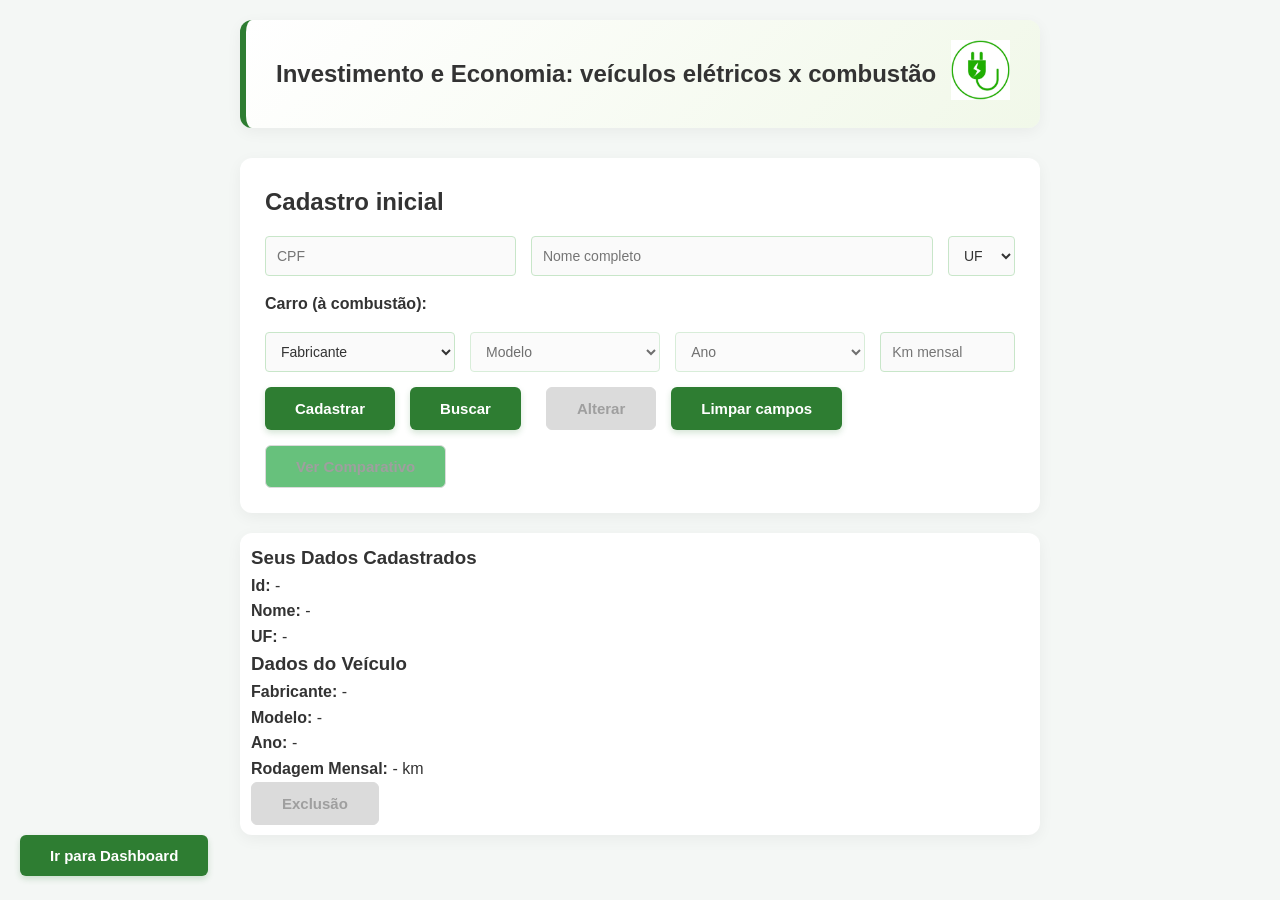
==== dashboard.html @ 43d5adb2 "feat: adição de página com comparativo" ====
<!DOCTYPE html>
<html lang="pt-BR">

<head>
    <meta charset="UTF-8">
    <title>Petrowatt - Comparativo e Dashboard</title>
    <link rel="stylesheet" href="styles.css">
    <title>Petrowatt</title>
</head>

<body>
    <!-- Cabeçalho -->
    <header>
        <div class="logo-titulo">
            <h2>Petrowatt - Dashboard de Eletrificação</h2>
        </div>
        <div class="usuario-info">
            <p><strong>Usuário (CPF):</strong> <span id="dashCpf">-</span></p>
        </div>
    </header>

    <!-- Seção 1: Miniaturas de Carros Elétricos (Seleção) -->
    <section class="secao-catalogo">
        <h3>Escolha um Carro Elétrico para Comparação</h3>
        <div id="listaMiniaturasEletricos" class="grid-miniaturas">
            <!-- As miniaturas dos carros elétricos serão injetadas via JS -->
            <div class="miniatura-card" data-id="1">
                <img src="./img/na.png" alt="Carro Elétrico">
                <h4>Modelo Elétrico Exemplo</h4>
            </div>
        </div>
    </section>

    <!-- Seção 2: Destaque do Carro Elétrico Selecionado -->
    <section class="secao-destaque-eletrico">
        <h3>Detalhes do Elétrico Selecionado</h3>
        <div class="card-eletrico-detalhe">
            <div class="eletrico-imagem">
                <img id="elFoto" src="./img/na.png" alt="Foto do Elétrico">
            </div>
            <div class="eletrico-pontuacoes">
                <p><strong>Conforto:</strong>
                <div id="elConfortoBar" class="barra-ilustrativa"></div>
                </p>
                <p><strong>Potência:</strong>
                <div id="elPotenciaBar" class="barra-ilustrativa"></div>
                </p>
                <p><strong>Custo-Benefício:</strong>
                <div id="elCustoBar" class="barra-ilustrativa"></div>
                </p>
                <p><strong>Autonomia:</strong>
                <div id="elAutonomiaBar" class="barra-ilustrativa"></div>
                </p>
            </div>
            <div class="eletrico-dados-numericos">
                <p><strong>Preço:</strong> R$ <span id="elPreco">-</span></p>
                <p><strong>Potência Real:</strong> <span id="elPotenciaNum">-</span> cv</p>
                <p><strong>Autonomia Real:</strong> <span id="elAutonomiaNum">-</span> km</p>
                <p><strong>Acessórios:</strong> <span id="elAcessorios">-</span></p>
            </div>
        </div>
    </section>

    <!-- Seção 3: Comparativo com o Veículo a Combustão do Usuário -->
    <section class="secao-comparativo-financeiro">
        <h3>Comparativo: Seu Carro a Combustão x Elétrico Escolhido</h3>
        <div class="cards-comparativo-wrapper">
            <!-- Dados do Veículo Atual do Usuário -->
            <div class="card-veiculo-atual">
                <h4>Seu Veículo Atual (Combustão)</h4>
                <p><strong>Fabricante:</strong> <span id="combustaoFabricante">-</span></p>
                <p><strong>Modelo:</strong> <span id="combustaoModelo">-</span></p>
                <p><strong>Ano:</strong> <span id="combustaoAno">-</span></p>
                <p><strong>Rodagem Mensal:</strong> <span id="combustaoKm">-</span> km</p>
            </div>

            <!-- Dados Calculados / Retornados pelo Backend -->
            <div class="card-resultados-financeiros">
                <h4>Viabilidade Financeira</h4>
                <p><strong>Custo Inicial Necessário (Troca):</strong> R$ <span id="resCustoTroca">-</span></p>
                <p><strong>Economia Mensal Estimada:</strong> R$ <span id="resEconomiaMensal">-</span></p>
                <p><strong>Tempo para o Veículo se Pagar (Payback):</strong> <span id="resPayback">-</span> meses</p>
                <p><strong>Tarifa Aplicada (UF):</strong> R$ <span id="resTarifaUf">-</span> por kWh</p>
            </div>
        </div>
    </section>

    <!-- Ações / Navegação -->
    <section class="secao-acoes">
        <button onclick="voltarCadastro()">Voltar ao Cadastro</button>
    </section>

    <script src="dashboard.js"></script>
</body>

</html>
---- styles.css ----
:root {
    --verde-destaque: #2e7d32;
    --verde-claro: #e8f5e9;
    --verde-escuro: #1b5e20;

    --vermelho-destaque: #d32f2f;
    --vermelho-claro: #ffebee;
    --vermelho-escuro: #b71c1c;

    --amarelo-destaque: #fbc02d;
    --amarelo-claro: #fff9c4;
    --amarelo-escuro: #f57f17;

    --cinza-desativado: #cccccc;
    --cinza-texto-desativado: #777777;

    --cinza-fundo: #f4f7f5;

    --branco: #ffffff;
    --texto-escuro: #333333;
    --erro-vermelho: var(--vermelho-destaque);
    --borda: #c8e6c9;
}

* {
    margin: 0;
    padding: 0;
    box-sizing: border-box;
}

body {
    font-family: 'Segoe UI', Tahoma, Geneva, Verdana, sans-serif;
    background-color: var(--cinza-fundo);
    color: var(--texto-escuro);
    line-height: 1.6;
    padding: 20px;
}

header {
    display: flex;
    justify-content: space-between;
    align-items: center;
    max-width: 800px;
    margin: 0 auto 30px auto;
    background: linear-gradient(135deg, var(--branco) 0%, #f1f8e9 100%);
    padding: 20px 30px;
    border-radius: 12px;
    box-shadow: 0 4px 15px rgba(0, 0, 0, 0.05);
    border-left: 6px solid var(--verde-destaque);
}

header .title h3 {
    color: var(--verde-escuro);
}

header .icon img {
    height: 60px;
    width: auto;
}

.cadastro {
    max-width: 800px;
    margin: 0 auto 20px auto;
    background-color: var(--branco);
    padding: 25px;
    border-radius: 12px;
    box-shadow: 0 4px 15px rgba(0, 0, 0, 0.05);
    display: flex;
    flex-direction: column;
    gap: 15px;
}

.linha {
    display: flex;
    gap: 15px;
    flex-wrap: wrap;
}

.cadastro input,
.cadastro select {
    padding: 10px 11px;
    border: 1px solid var(--borda);
    border-radius: 4px;
    font-size: 14px;
    background-color: #fafafa;
    color: var(--texto-escuro);
    outline: none;
    transition: all 0.3s ease;
}

.cadastro input:focus,
.cadastro select:focus {
    border-color: var(--verde-destaque);
    background-color: var(--branco);
    box-shadow: 0 0 0 3px rgba(46, 125, 50, 0.15);
}

.campo-largo {
    flex: 50;
    min-width: 200px;
}

.campo-md {
    flex: 30;
    min-width: 150px;
}

.campo-p {
    flex: 20;
    min-width: 100px;
}

.campo-pp {
    flex: 5;
    min-width: 80px;
}

/* Botão Adicionar */
.addBtn {
    background-color: var(--verde-destaque);
    color: var(--branco);
    border: none;
    padding: 12px 30px;
    font-size: 15px;
    font-weight: bold;
    border-radius: 6px;
    cursor: pointer;
    transition: background-color 0.2s ease, transform 0.1s ease;
    box-shadow: 0 3px 6px rgba(46, 125, 50, 0.2);
}

.addBtn:hover {
    background-color: var(--verde-escuro);
}

.addBtn:active {
    transform: scale(0.98);
}

.delBtn {
    background-color: var(--vermelho-destaque);
    color: var(--branco);
    border: none;
    padding: 12px 30px;
    font-size: 15px;
    font-weight: bold;
    border-radius: 6px;
    cursor: pointer;
    transition: background-color 0.2s ease, transform 0.1s ease;
    box-shadow: 0 3px 6px rgba(211, 47, 47, 0.2);
}

.delBtn:hover {
    background-color: var(--vermelho-escuro);
}

.delBtn:active {
    transform: scale(0.98);
}

.alterBtn {
    background-color: var(--amarelo-destaque);
    color: #212121;
    box-shadow: 0 3px 6px rgba(251, 192, 45, 0.2);
    margin-left: 10px;
    border: none;
    padding: 12px 30px;
    font-size: 15px;
    font-weight: bold;
    border-radius: 6px;
    cursor: pointer;
    transition: background-color 0.2s ease, transform 0.1s ease;
}

.alterBtn:hover {
    background-color: var(--amarelo-escuro);
}

.alterBtn:active {
    transform: scale(0.98);
}

.errors {
    max-width: 800px;
    margin: 0 auto 20px auto;
}

.erro-mensagem {
    background-color: #ffebee;
    color: var(--erro-vermelho);
    padding: 12px 20px;
    border-radius: 6px;
    font-size: 14px;
    border-left: 4px solid var(--erro-vermelho);
    display: none;
    /* Controlado dinamicamente pelo JS */
    font-weight: 500;
}

.dados {
    max-width: 800px;
    margin: 0 auto;
    padding: 10px 11px;
    background-color: var(--branco);
    border-radius: 12px;
    box-shadow: 0 4px 15px rgba(0, 0, 0, 0.05);
    overflow: hidden;
}

/* Bloco para o botão desativado */
.cadastro button:disabled,
.dados button:disabled {
    background-color: var(--cinza-desativado);
    color: var(--cinza-texto-desativado);
    border: 1px solid var(--cinza-desativado);
    cursor: not-allowed;
    box-shadow: none;
    transform: none;
    opacity: 0.7;
}

/* Esconde as setas nativas dos campos numéricos */
input::-webkit-outer-spin-button,
input::-webkit-inner-spin-button {
    -webkit-appearance: none;
    margin: 0;
}

/* ==========================================================================
   ESTILOS ESPECÍFICOS DO DASHBOARD (PETROWATT)
   ========================================================================== */

.secao-catalogo,
.secao-destaque-eletrico,
.secao-comparativo-financeiro,
.secao-acoes {
    max-width: 900px;
    margin: 0 auto 20px auto;
    background-color: var(--branco);
    padding: 25px;
    border-radius: 12px;
    box-shadow: 0 4px 15px rgba(0, 0, 0, 0.05);
}

.secao-catalogo h3,
.secao-destaque-eletrico h3,
.secao-comparativo-financeiro h3 {
    color: var(--verde-escuro);
    margin-bottom: 15px;
    font-size: 1.2rem;
}

/* Grid de Miniaturas de Carros Elétricos */
.grid-miniaturas {
    display: flex;
    gap: 15px;
    flex-wrap: wrap;
    justify-content: flex-start;
}

.miniatura-card {
    background-color: var(--verde-claro);
    border: 2px solid var(--borda);
    border-radius: 8px;
    padding: 15px;
    width: 160px;
    text-align: center;
    cursor: pointer;
    transition: all 0.2s ease;
}

.miniatura-card:hover {
    border-color: var(--verde-destaque);
    transform: translateY(-3px);
    box-shadow: 0 4px 10px rgba(46, 125, 50, 0.15);
}

.miniatura-card img {
    max-width: 100%;
    height: 70px;
    object-fit: contain;
    margin-bottom: 10px;
}

.miniatura-card h4 {
    font-size: 0.9rem;
    color: var(--texto-escuro);
}

/* Seção de Destaque do Elétrico */
.card-eletrico-detalhe {
    display: grid;
    grid-template-columns: 1fr 1fr 1fr;
    gap: 20px;
    align-items: center;
}

@media (max-width: 768px) {
    .card-eletrico-detalhe {
        grid-template-columns: 1fr;
    }
}

.eletrico-imagem img {
    width: 100%;
    max-height: 180px;
    object-fit: contain;
    background-color: var(--cinza-fundo);
    border-radius: 8px;
    padding: 10px;
}

.eletrico-pontuacoes p,
.eletrico-dados-numericos p,
.card-veiculo-atual p,
.card-resultados-financeiros p {
    margin-bottom: 8px;
    font-size: 0.95rem;
}

/* Barrinhas ilustrativas */
.barra-ilustrativa-container {
    background-color: var(--cinza-desativado);
    border-radius: 4px;
    height: 8px;
    width: 100%;
    margin-top: 4px;
    overflow: hidden;
}

.barra-ilustrativa {
    background-color: var(--verde-destaque);
    height: 100%;
    width: 0%;
    transition: width 0.4s ease;
    border-radius: 4px;
}

/* Seção de Comparativo Financeiro */
.cards-comparativo-wrapper {
    display: flex;
    gap: 20px;
    flex-wrap: wrap;
}

.card-veiculo-atual,
.card-resultados-financeiros {
    flex: 1;
    min-width: 280px;
    background-color: var(--cinza-fundo);
    padding: 18px;
    border-radius: 8px;
    border-left: 4px solid var(--verde-destaque);
}

.card-resultados-financeiros {
    border-left-color: var(--amarelo-destaque);
}

.card-veiculo-atual h4,
.card-resultados-financeiros h4 {
    color: var(--verde-escuro);
    margin-bottom: 12px;
    font-size: 1rem;
}

/* Botão de Voltar */
.secao-acoes {
    text-align: right;
    background: transparent;
    box-shadow: none;
    padding: 0;
    max-width: 900px;
    margin: 0 auto;
}

.secao-acoes button {
    background-color: var(--texto-escuro);
    color: var(--branco);
    border: none;
    padding: 10px 25px;
    font-size: 14px;
    font-weight: bold;
    border-radius: 6px;
    cursor: pointer;
    transition: background-color 0.2s ease;
}

.secao-acoes button:hover {
    background-color: var(--verde-escuro);
}
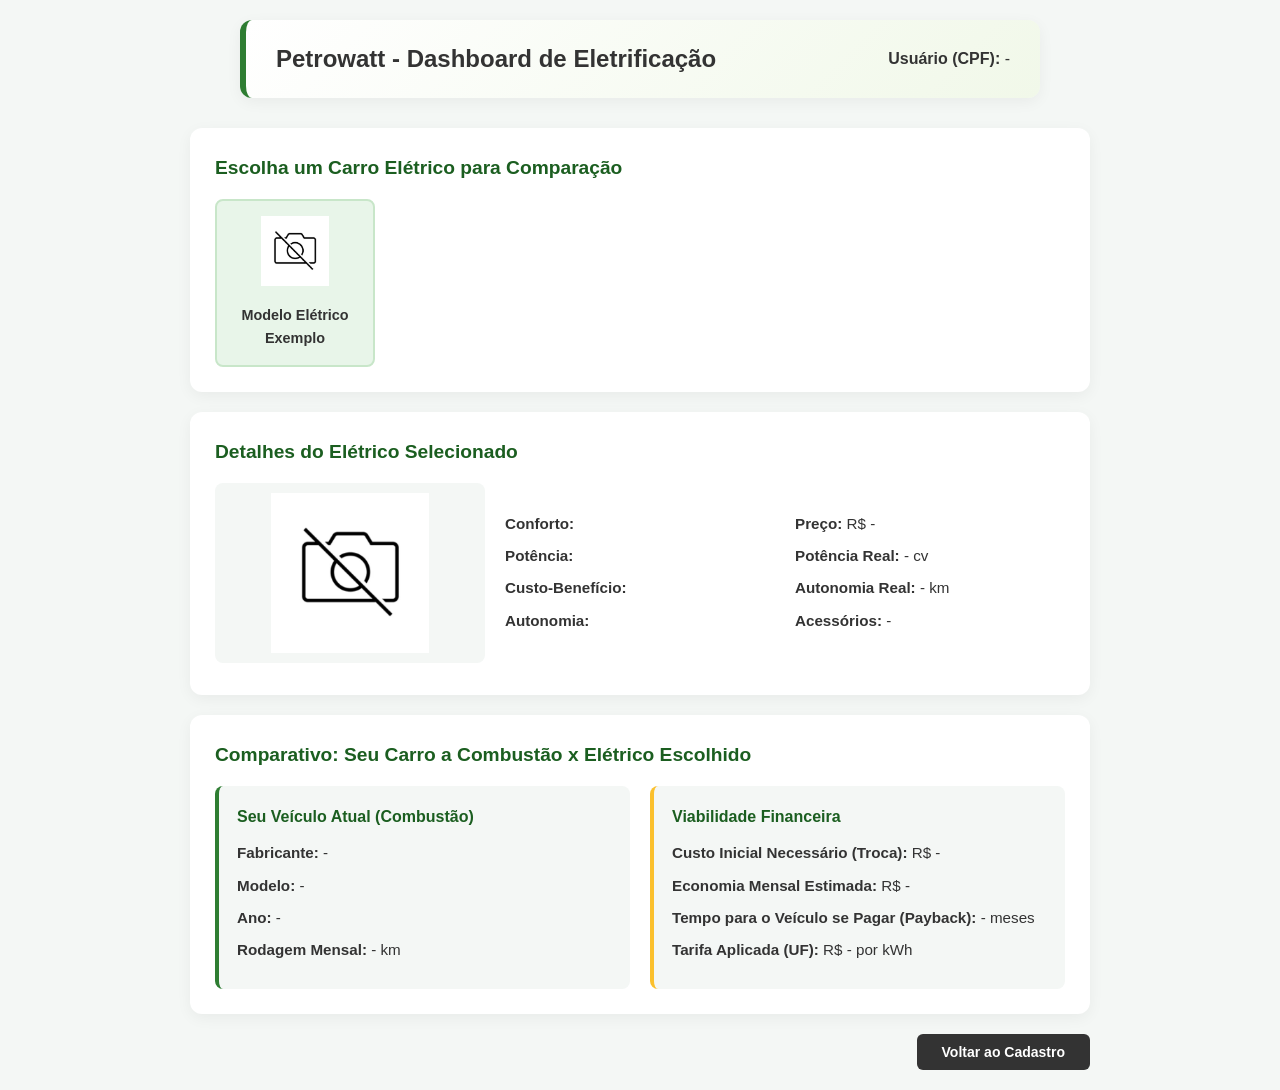
==== commit f8dd2d3b: "refactor: ajuste na estrutura do projeto Visa melhorar a organização e ajudar a localizar os arquivo" ====
--- a/dashboard.html
+++ b/dashboard.html
@@ -4,7 +4,7 @@
 <head>
     <meta charset="UTF-8">
     <title>Petrowatt - Comparativo e Dashboard</title>
-    <link rel="stylesheet" href="styles.css">
+    <link rel="stylesheet" href="css/styles.css">
     <title>Petrowatt</title>
 </head>
 
@@ -25,7 +25,7 @@
         <div id="listaMiniaturasEletricos" class="grid-miniaturas">
             <!-- As miniaturas dos carros elétricos serão injetadas via JS -->
             <div class="miniatura-card" data-id="1">
-                <img src="./img/na.png" alt="Carro Elétrico">
+                <img src="./assets/img/na.png" alt="Carro Elétrico">
                 <h4>Modelo Elétrico Exemplo</h4>
             </div>
         </div>
@@ -36,7 +36,7 @@
         <h3>Detalhes do Elétrico Selecionado</h3>
         <div class="card-eletrico-detalhe">
             <div class="eletrico-imagem">
-                <img id="elFoto" src="./img/na.png" alt="Foto do Elétrico">
+                <img id="elFoto" src="./assets/img/na.png" alt="Foto do Elétrico">
             </div>
             <div class="eletrico-pontuacoes">
                 <p><strong>Conforto:</strong>
@@ -90,7 +90,7 @@
         <button onclick="voltarCadastro()">Voltar ao Cadastro</button>
     </section>
 
-    <script src="dashboard.js"></script>
+    <script type="module" src="./js/dashboard.js"></script>
 </body>
 
 </html>
--- a/css/styles.css
+++ b/css/styles.css
@@ -0,0 +1,391 @@
+:root {
+    --verde-destaque: #2e7d32;
+    --verde-claro: #e8f5e9;
+    --verde-escuro: #1b5e20;
+
+    --vermelho-destaque: #d32f2f;
+    --vermelho-claro: #ffebee;
+    --vermelho-escuro: #b71c1c;
+
+    --amarelo-destaque: #fbc02d;
+    --amarelo-claro: #fff9c4;
+    --amarelo-escuro: #f57f17;
+
+    --cinza-desativado: #cccccc;
+    --cinza-texto-desativado: #777777;
+
+    --cinza-fundo: #f4f7f5;
+
+    --branco: #ffffff;
+    --texto-escuro: #333333;
+    --erro-vermelho: var(--vermelho-destaque);
+    --borda: #c8e6c9;
+}
+
+* {
+    margin: 0;
+    padding: 0;
+    box-sizing: border-box;
+}
+
+body {
+    font-family: 'Segoe UI', Tahoma, Geneva, Verdana, sans-serif;
+    background-color: var(--cinza-fundo);
+    color: var(--texto-escuro);
+    line-height: 1.6;
+    padding: 20px;
+}
+
+header {
+    display: flex;
+    justify-content: space-between;
+    align-items: center;
+    max-width: 800px;
+    margin: 0 auto 30px auto;
+    background: linear-gradient(135deg, var(--branco) 0%, #f1f8e9 100%);
+    padding: 20px 30px;
+    border-radius: 12px;
+    box-shadow: 0 4px 15px rgba(0, 0, 0, 0.05);
+    border-left: 6px solid var(--verde-destaque);
+}
+
+header .title h3 {
+    color: var(--verde-escuro);
+}
+
+header .icon img {
+    height: 60px;
+    width: auto;
+}
+
+.cadastro {
+    max-width: 800px;
+    margin: 0 auto 20px auto;
+    background-color: var(--branco);
+    padding: 25px;
+    border-radius: 12px;
+    box-shadow: 0 4px 15px rgba(0, 0, 0, 0.05);
+    display: flex;
+    flex-direction: column;
+    gap: 15px;
+}
+
+.linha {
+    display: flex;
+    gap: 15px;
+    flex-wrap: wrap;
+}
+
+.cadastro input,
+.cadastro select {
+    padding: 10px 11px;
+    border: 1px solid var(--borda);
+    border-radius: 4px;
+    font-size: 14px;
+    background-color: #fafafa;
+    color: var(--texto-escuro);
+    outline: none;
+    transition: all 0.3s ease;
+}
+
+.cadastro input:focus,
+.cadastro select:focus {
+    border-color: var(--verde-destaque);
+    background-color: var(--branco);
+    box-shadow: 0 0 0 3px rgba(46, 125, 50, 0.15);
+}
+
+.campo-largo {
+    flex: 50;
+    min-width: 200px;
+}
+
+.campo-md {
+    flex: 30;
+    min-width: 150px;
+}
+
+.campo-p {
+    flex: 20;
+    min-width: 100px;
+}
+
+.campo-pp {
+    flex: 5;
+    min-width: 80px;
+}
+
+/* Botão Adicionar */
+.addBtn {
+    background-color: var(--verde-destaque);
+    color: var(--branco);
+    border: none;
+    padding: 12px 30px;
+    font-size: 15px;
+    font-weight: bold;
+    border-radius: 6px;
+    cursor: pointer;
+    transition: background-color 0.2s ease, transform 0.1s ease;
+    box-shadow: 0 3px 6px rgba(46, 125, 50, 0.2);
+}
+
+.addBtn:hover {
+    background-color: var(--verde-escuro);
+}
+
+.addBtn:active {
+    transform: scale(0.98);
+}
+
+.delBtn {
+    background-color: var(--vermelho-destaque);
+    color: var(--branco);
+    border: none;
+    padding: 12px 30px;
+    font-size: 15px;
+    font-weight: bold;
+    border-radius: 6px;
+    cursor: pointer;
+    transition: background-color 0.2s ease, transform 0.1s ease;
+    box-shadow: 0 3px 6px rgba(211, 47, 47, 0.2);
+}
+
+.delBtn:hover {
+    background-color: var(--vermelho-escuro);
+}
+
+.delBtn:active {
+    transform: scale(0.98);
+}
+
+.alterBtn {
+    background-color: var(--amarelo-destaque);
+    color: #212121;
+    box-shadow: 0 3px 6px rgba(251, 192, 45, 0.2);
+    margin-left: 10px;
+    border: none;
+    padding: 12px 30px;
+    font-size: 15px;
+    font-weight: bold;
+    border-radius: 6px;
+    cursor: pointer;
+    transition: background-color 0.2s ease, transform 0.1s ease;
+}
+
+.alterBtn:hover {
+    background-color: var(--amarelo-escuro);
+}
+
+.alterBtn:active {
+    transform: scale(0.98);
+}
+
+.errors {
+    max-width: 800px;
+    margin: 0 auto 20px auto;
+}
+
+.erro-mensagem {
+    background-color: #ffebee;
+    color: var(--erro-vermelho);
+    padding: 12px 20px;
+    border-radius: 6px;
+    font-size: 14px;
+    border-left: 4px solid var(--erro-vermelho);
+    display: none;
+    /* Controlado dinamicamente pelo JS */
+    font-weight: 500;
+}
+
+.dados {
+    max-width: 800px;
+    margin: 0 auto;
+    padding: 10px 11px;
+    background-color: var(--branco);
+    border-radius: 12px;
+    box-shadow: 0 4px 15px rgba(0, 0, 0, 0.05);
+    overflow: hidden;
+}
+
+/* Bloco para o botão desativado */
+.cadastro button:disabled,
+.dados button:disabled {
+    background-color: var(--cinza-desativado);
+    color: var(--cinza-texto-desativado);
+    border: 1px solid var(--cinza-desativado);
+    cursor: not-allowed;
+    box-shadow: none;
+    transform: none;
+    opacity: 0.7;
+}
+
+/* Esconde as setas nativas dos campos numéricos */
+input::-webkit-outer-spin-button,
+input::-webkit-inner-spin-button {
+    -webkit-appearance: none;
+    margin: 0;
+}
+
+/* ==========================================================================
+   ESTILOS ESPECÍFICOS DO DASHBOARD (PETROWATT)
+   ========================================================================== */
+
+.secao-catalogo,
+.secao-destaque-eletrico,
+.secao-comparativo-financeiro,
+.secao-acoes {
+    max-width: 900px;
+    margin: 0 auto 20px auto;
+    background-color: var(--branco);
+    padding: 25px;
+    border-radius: 12px;
+    box-shadow: 0 4px 15px rgba(0, 0, 0, 0.05);
+}
+
+.secao-catalogo h3,
+.secao-destaque-eletrico h3,
+.secao-comparativo-financeiro h3 {
+    color: var(--verde-escuro);
+    margin-bottom: 15px;
+    font-size: 1.2rem;
+}
+
+/* Grid de Miniaturas de Carros Elétricos */
+.grid-miniaturas {
+    display: flex;
+    gap: 15px;
+    flex-wrap: wrap;
+    justify-content: flex-start;
+}
+
+.miniatura-card {
+    background-color: var(--verde-claro);
+    border: 2px solid var(--borda);
+    border-radius: 8px;
+    padding: 15px;
+    width: 160px;
+    text-align: center;
+    cursor: pointer;
+    transition: all 0.2s ease;
+}
+
+.miniatura-card:hover {
+    border-color: var(--verde-destaque);
+    transform: translateY(-3px);
+    box-shadow: 0 4px 10px rgba(46, 125, 50, 0.15);
+}
+
+.miniatura-card img {
+    max-width: 100%;
+    height: 70px;
+    object-fit: contain;
+    margin-bottom: 10px;
+}
+
+.miniatura-card h4 {
+    font-size: 0.9rem;
+    color: var(--texto-escuro);
+}
+
+/* Seção de Destaque do Elétrico */
+.card-eletrico-detalhe {
+    display: grid;
+    grid-template-columns: 1fr 1fr 1fr;
+    gap: 20px;
+    align-items: center;
+}
+
+@media (max-width: 768px) {
+    .card-eletrico-detalhe {
+        grid-template-columns: 1fr;
+    }
+}
+
+.eletrico-imagem img {
+    width: 100%;
+    max-height: 180px;
+    object-fit: contain;
+    background-color: var(--cinza-fundo);
+    border-radius: 8px;
+    padding: 10px;
+}
+
+.eletrico-pontuacoes p,
+.eletrico-dados-numericos p,
+.card-veiculo-atual p,
+.card-resultados-financeiros p {
+    margin-bottom: 8px;
+    font-size: 0.95rem;
+}
+
+/* Barrinhas ilustrativas */
+.barra-ilustrativa-container {
+    background-color: var(--cinza-desativado);
+    border-radius: 4px;
+    height: 8px;
+    width: 100%;
+    margin-top: 4px;
+    overflow: hidden;
+}
+
+.barra-ilustrativa {
+    background-color: var(--verde-destaque);
+    height: 100%;
+    width: 0%;
+    transition: width 0.4s ease;
+    border-radius: 4px;
+}
+
+/* Seção de Comparativo Financeiro */
+.cards-comparativo-wrapper {
+    display: flex;
+    gap: 20px;
+    flex-wrap: wrap;
+}
+
+.card-veiculo-atual,
+.card-resultados-financeiros {
+    flex: 1;
+    min-width: 280px;
+    background-color: var(--cinza-fundo);
+    padding: 18px;
+    border-radius: 8px;
+    border-left: 4px solid var(--verde-destaque);
+}
+
+.card-resultados-financeiros {
+    border-left-color: var(--amarelo-destaque);
+}
+
+.card-veiculo-atual h4,
+.card-resultados-financeiros h4 {
+    color: var(--verde-escuro);
+    margin-bottom: 12px;
+    font-size: 1rem;
+}
+
+/* Botão de Voltar */
+.secao-acoes {
+    text-align: right;
+    background: transparent;
+    box-shadow: none;
+    padding: 0;
+    max-width: 900px;
+    margin: 0 auto;
+}
+
+.secao-acoes button {
+    background-color: var(--texto-escuro);
+    color: var(--branco);
+    border: none;
+    padding: 10px 25px;
+    font-size: 14px;
+    font-weight: bold;
+    border-radius: 6px;
+    cursor: pointer;
+    transition: background-color 0.2s ease;
+}
+
+.secao-acoes button:hover {
+    background-color: var(--verde-escuro);
+}
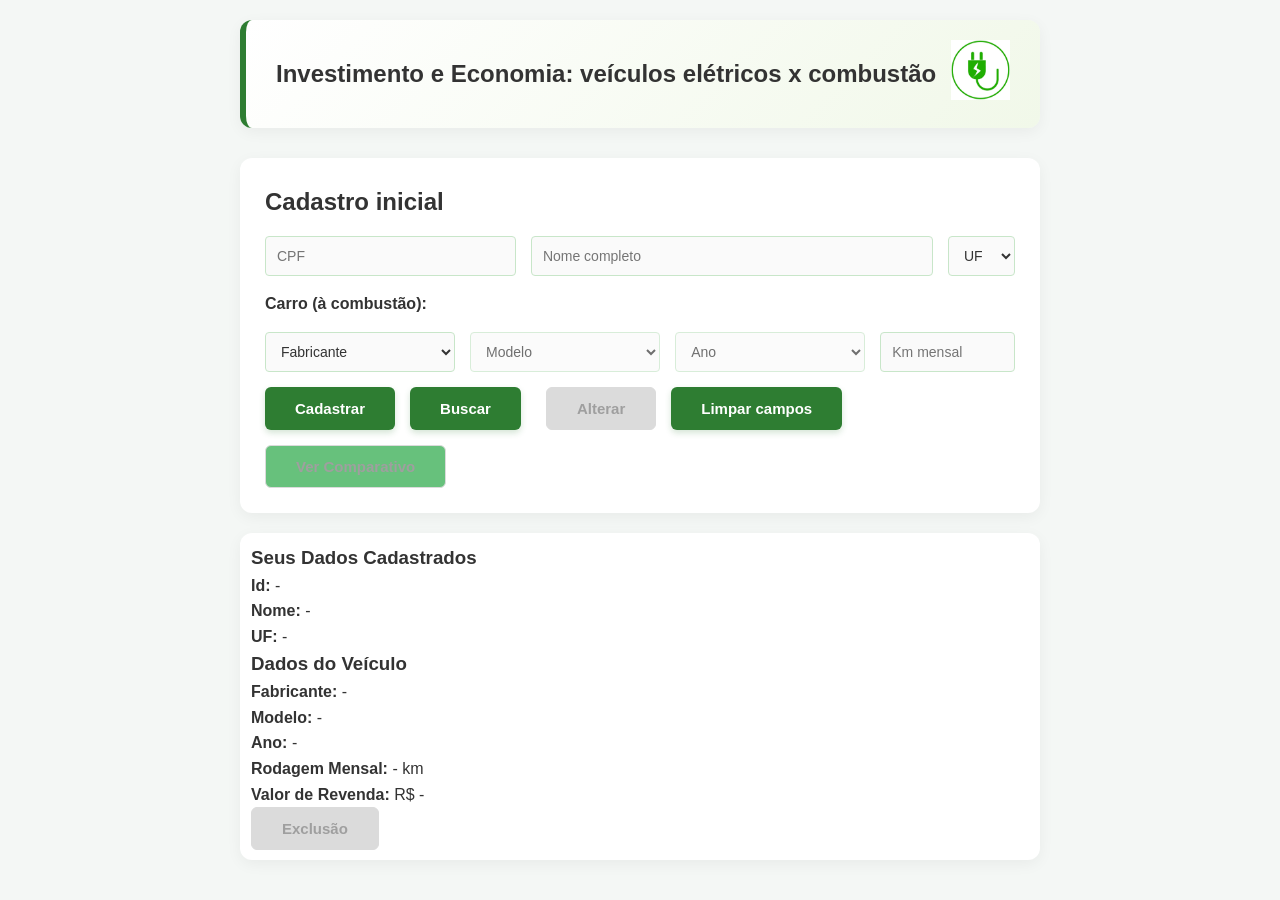
==== commit 88bb697e: "feat: adição de cálculos, consulta a api de combustível, formatter, e outros" ====
--- a/dashboard.html
+++ b/dashboard.html
@@ -72,15 +72,20 @@
                 <p><strong>Modelo:</strong> <span id="combustaoModelo">-</span></p>
                 <p><strong>Ano:</strong> <span id="combustaoAno">-</span></p>
                 <p><strong>Rodagem Mensal:</strong> <span id="combustaoKm">-</span> km</p>
+                <p><strong>Valor Revenda:</strong> <span id="combustaoRevenda">-</span></p>
             </div>
 
             <!-- Dados Calculados / Retornados pelo Backend -->
             <div class="card-resultados-financeiros">
                 <h4>Viabilidade Financeira</h4>
-                <p><strong>Custo Inicial Necessário (Troca):</strong> R$ <span id="resCustoTroca">-</span></p>
-                <p><strong>Economia Mensal Estimada:</strong> R$ <span id="resEconomiaMensal">-</span></p>
+                <p><strong>Custo Inicial Necessário (Troca):</strong> <span id="resCustoTroca">-</span></p>
+                <p><strong>Custo Mensal do Veículo a Combustão:</strong> <span id="resCustoMensalCombustao">-</span></p>
+                <p><strong>Custo Mensal do Veículo Elétrico:</strong> <span id="resCustoMensalEletrico">-</span></p>
+                <p><strong>Economia Mensal Estimada:</strong> <span id="resEconomiaMensal">-</span></p>
                 <p><strong>Tempo para o Veículo se Pagar (Payback):</strong> <span id="resPayback">-</span> meses</p>
-                <p><strong>Tarifa Aplicada (UF):</strong> R$ <span id="resTarifaUf">-</span> por kWh</p>
+                <p><strong>Tarifa Aplicada por Kwh (UF):</strong> <span id="resTarifaKwh">-</span> por kWh</p>
+                <p><strong>Valor por L (Gasolina, UF):</strong> <span id="resTarifaCombustivel">-</span> por litro</p>
+
             </div>
         </div>
     </section>
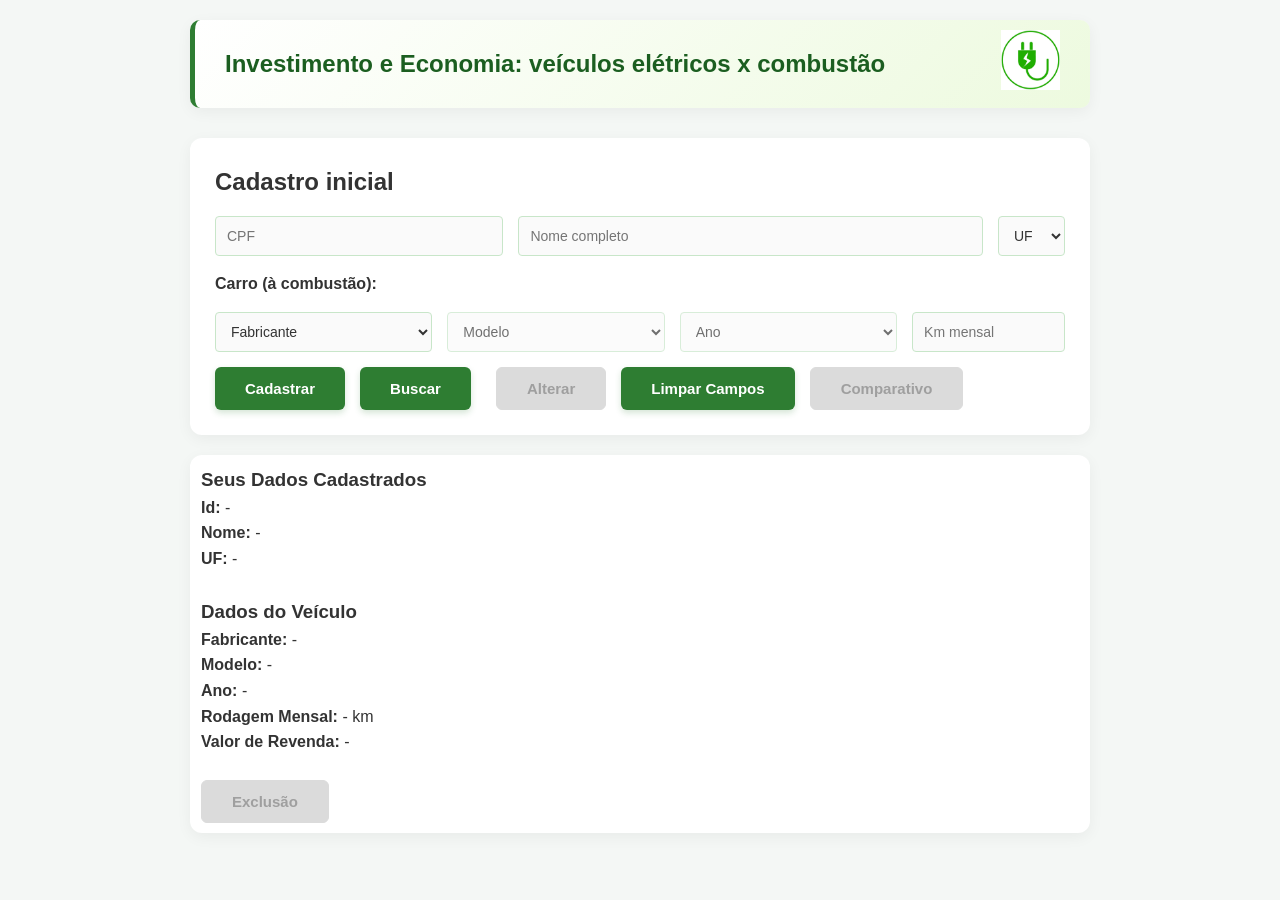
==== commit 8f4d65d9: "feat: atualizações diversas" ====
--- a/dashboard.html
+++ b/dashboard.html
@@ -3,19 +3,19 @@
 
 <head>
     <meta charset="UTF-8">
+    <link rel="stylesheet" href="css/styles.css">
     <title>Petrowatt - Comparativo e Dashboard</title>
-    <link rel="stylesheet" href="css/styles.css">
-    <title>Petrowatt</title>
 </head>
 
 <body>
-    <!-- Cabeçalho -->
     <header>
-        <div class="logo-titulo">
-            <h2>Petrowatt - Dashboard de Eletrificação</h2>
+        <div class="title">
+            <h2>Dashboard comparativo</h2>
+            <span class="usuario-info">Usuário (CPF):</span>
+            <span class="usuario-cpf" id="dashCpf"> -</span>
         </div>
-        <div class="usuario-info">
-            <p><strong>Usuário (CPF):</strong> <span id="dashCpf">-</span></p>
+        <div class="icon">
+            <img src="./assets/img/favicon.ico" alt="icon">
         </div>
     </header>
 
@@ -25,7 +25,7 @@
         <div id="listaMiniaturasEletricos" class="grid-miniaturas">
             <!-- As miniaturas dos carros elétricos serão injetadas via JS -->
             <div class="miniatura-card" data-id="1">
-                <img src="./assets/img/na.png" alt="Carro Elétrico">
+                <img class="miniatura-img" src="./assets/img/na.png" alt="Carro Elétrico">
                 <h4>Modelo Elétrico Exemplo</h4>
             </div>
         </div>
@@ -36,27 +36,42 @@
         <h3>Detalhes do Elétrico Selecionado</h3>
         <div class="card-eletrico-detalhe">
             <div class="eletrico-imagem">
-                <img id="elFoto" src="./assets/img/na.png" alt="Foto do Elétrico">
+                <img id="evFoto" src="./assets/img/na.png" alt="Foto do Elétrico">
             </div>
             <div class="eletrico-pontuacoes">
-                <p><strong>Conforto:</strong>
-                <div id="elConfortoBar" class="barra-ilustrativa"></div>
-                </p>
-                <p><strong>Potência:</strong>
-                <div id="elPotenciaBar" class="barra-ilustrativa"></div>
-                </p>
-                <p><strong>Custo-Benefício:</strong>
-                <div id="elCustoBar" class="barra-ilustrativa"></div>
-                </p>
-                <p><strong>Autonomia:</strong>
-                <div id="elAutonomiaBar" class="barra-ilustrativa"></div>
-                </p>
+                <div>
+                    <strong>Conforto:</strong>
+                    <div class="barra-ilustrativa-container">
+                        <div id="evConfortoBar" class="barra-ilustrativa"></div>
+                    </div>
+                </div>
+
+                <div>
+                    <strong>Potência:</strong>
+                    <div class="barra-ilustrativa-container">
+                        <div id="evPotenciaBar" class="barra-ilustrativa"></div>
+                    </div>
+                </div>
+
+                <div>
+                    <strong>Custo-Benefício:</strong>
+                    <div class="barra-ilustrativa-container">
+                        <div id="evCustoBar" class="barra-ilustrativa"></div>
+                    </div>
+                </div>
+
+                <div>
+                    <strong>Autonomia:</strong>
+                    <div class="barra-ilustrativa-container">
+                        <div id="evAutonomiaBar" class="barra-ilustrativa"></div>
+                    </div>
+                </div>
             </div>
             <div class="eletrico-dados-numericos">
-                <p><strong>Preço:</strong> R$ <span id="elPreco">-</span></p>
-                <p><strong>Potência Real:</strong> <span id="elPotenciaNum">-</span> cv</p>
-                <p><strong>Autonomia Real:</strong> <span id="elAutonomiaNum">-</span> km</p>
-                <p><strong>Acessórios:</strong> <span id="elAcessorios">-</span></p>
+                <p><strong>Preço:</strong> <span id="evPreco">-</span></p>
+                <p><strong>Potência Real:</strong> <span id="evPotenciaNum">-</span> cv</p>
+                <p><strong>Autonomia Real:</strong> <span id="evAutonomiaNum">-</span> km</p>
+                <p><strong>Acessórios:</strong> <span id="evAcessorios">-</span></p>
             </div>
         </div>
     </section>
@@ -78,14 +93,15 @@
             <!-- Dados Calculados / Retornados pelo Backend -->
             <div class="card-resultados-financeiros">
                 <h4>Viabilidade Financeira</h4>
-                <p><strong>Custo Inicial Necessário (Troca):</strong> <span id="resCustoTroca">-</span></p>
-                <p><strong>Custo Mensal do Veículo a Combustão:</strong> <span id="resCustoMensalCombustao">-</span></p>
-                <p><strong>Custo Mensal do Veículo Elétrico:</strong> <span id="resCustoMensalEletrico">-</span></p>
+                <p><strong>Custo Inicial:</strong> <span id="resCustoTroca">-</span></p>
+                <p><strong>Custo Mensal Veículo atual:</strong> <span id="resCustoMensalCombustao">-</span></p>
+                <p><strong>Custo Mensal EV:</strong> <span id="resCustoMensalEletrico">-</span></p>
                 <p><strong>Economia Mensal Estimada:</strong> <span id="resEconomiaMensal">-</span></p>
-                <p><strong>Tempo para o Veículo se Pagar (Payback):</strong> <span id="resPayback">-</span> meses</p>
-                <p><strong>Tarifa Aplicada por Kwh (UF):</strong> <span id="resTarifaKwh">-</span> por kWh</p>
+                <p><strong>Tempo de Payback:</strong> <span id="resPayback">-</span> meses</p>
+                <p><strong>Tarifa Aplicada Kwh (UF):</strong> <span id="resTarifaKwh">-</span> por kWh</p>
                 <p><strong>Valor por L (Gasolina, UF):</strong> <span id="resTarifaCombustivel">-</span> por litro</p>
 
+                <p id="evObservacao" class="nota-observacao"></p>
             </div>
         </div>
     </section>
--- a/css/styles.css
+++ b/css/styles.css
@@ -40,26 +40,39 @@
     display: flex;
     justify-content: space-between;
     align-items: center;
-    max-width: 800px;
+    max-width: 900px;
     margin: 0 auto 30px auto;
-    background: linear-gradient(135deg, var(--branco) 0%, #f1f8e9 100%);
-    padding: 20px 30px;
-    border-radius: 12px;
+    background: linear-gradient(135deg, var(--branco) 0%, #edfadf 100%);
+    padding: 10px 30px;
+    border-radius: 10px;
     box-shadow: 0 4px 15px rgba(0, 0, 0, 0.05);
-    border-left: 6px solid var(--verde-destaque);
-}
-
-header .title h3 {
+    border-left: 5px solid var(--verde-destaque);
+}
+
+header .title h2 {
     color: var(--verde-escuro);
+}
+
+header .usuario-info {
+    color: var(--verde-escuro);
+    font-weight: bold;
+    font-size: small;
+}
+
+header .usuario-cpf {
+    color: var(--verde-escuro);
+    font-weight: italic;
+    font-size: small;
 }
 
 header .icon img {
     height: 60px;
     width: auto;
+    align-self: flex-end;
 }
 
 .cadastro {
-    max-width: 800px;
+    max-width: 900px;
     margin: 0 auto 20px auto;
     background-color: var(--branco);
     padding: 25px;
@@ -181,7 +194,7 @@
 }
 
 .errors {
-    max-width: 800px;
+    max-width: 900px;
     margin: 0 auto 20px auto;
 }
 
@@ -198,7 +211,7 @@
 }
 
 .dados {
-    max-width: 800px;
+    max-width: 900px;
     margin: 0 auto;
     padding: 10px 11px;
     background-color: var(--branco);
@@ -237,7 +250,7 @@
     max-width: 900px;
     margin: 0 auto 20px auto;
     background-color: var(--branco);
-    padding: 25px;
+    padding: 20px;
     border-radius: 12px;
     box-shadow: 0 4px 15px rgba(0, 0, 0, 0.05);
 }
@@ -253,17 +266,18 @@
 /* Grid de Miniaturas de Carros Elétricos */
 .grid-miniaturas {
     display: flex;
-    gap: 15px;
+    gap: 10px;
     flex-wrap: wrap;
-    justify-content: flex-start;
+    justify-content: center;
 }
 
 .miniatura-card {
     background-color: var(--verde-claro);
     border: 2px solid var(--borda);
     border-radius: 8px;
-    padding: 15px;
+    padding: 10px;
     width: 160px;
+    height: 160px;
     text-align: center;
     cursor: pointer;
     transition: all 0.2s ease;
@@ -271,15 +285,16 @@
 
 .miniatura-card:hover {
     border-color: var(--verde-destaque);
-    transform: translateY(-3px);
+    transform: scale(1.05) translateY(-4px);
     box-shadow: 0 4px 10px rgba(46, 125, 50, 0.15);
 }
 
 .miniatura-card img {
     max-width: 100%;
+    border-radius: 4px;
     height: 70px;
     object-fit: contain;
-    margin-bottom: 10px;
+    margin-bottom: 5px;
 }
 
 .miniatura-card h4 {
@@ -318,6 +333,13 @@
     font-size: 0.95rem;
 }
 
+.nota-observacao {
+    font-size: 0.85rem !important;
+    font-style: italic !important;
+    color: var(--texto-escuro);
+    margin-top: 10px;
+}
+
 /* Barrinhas ilustrativas */
 .barra-ilustrativa-container {
     background-color: var(--cinza-desativado);
@@ -325,6 +347,7 @@
     height: 8px;
     width: 100%;
     margin-top: 4px;
+    margin-bottom: 12px;
     overflow: hidden;
 }
 
